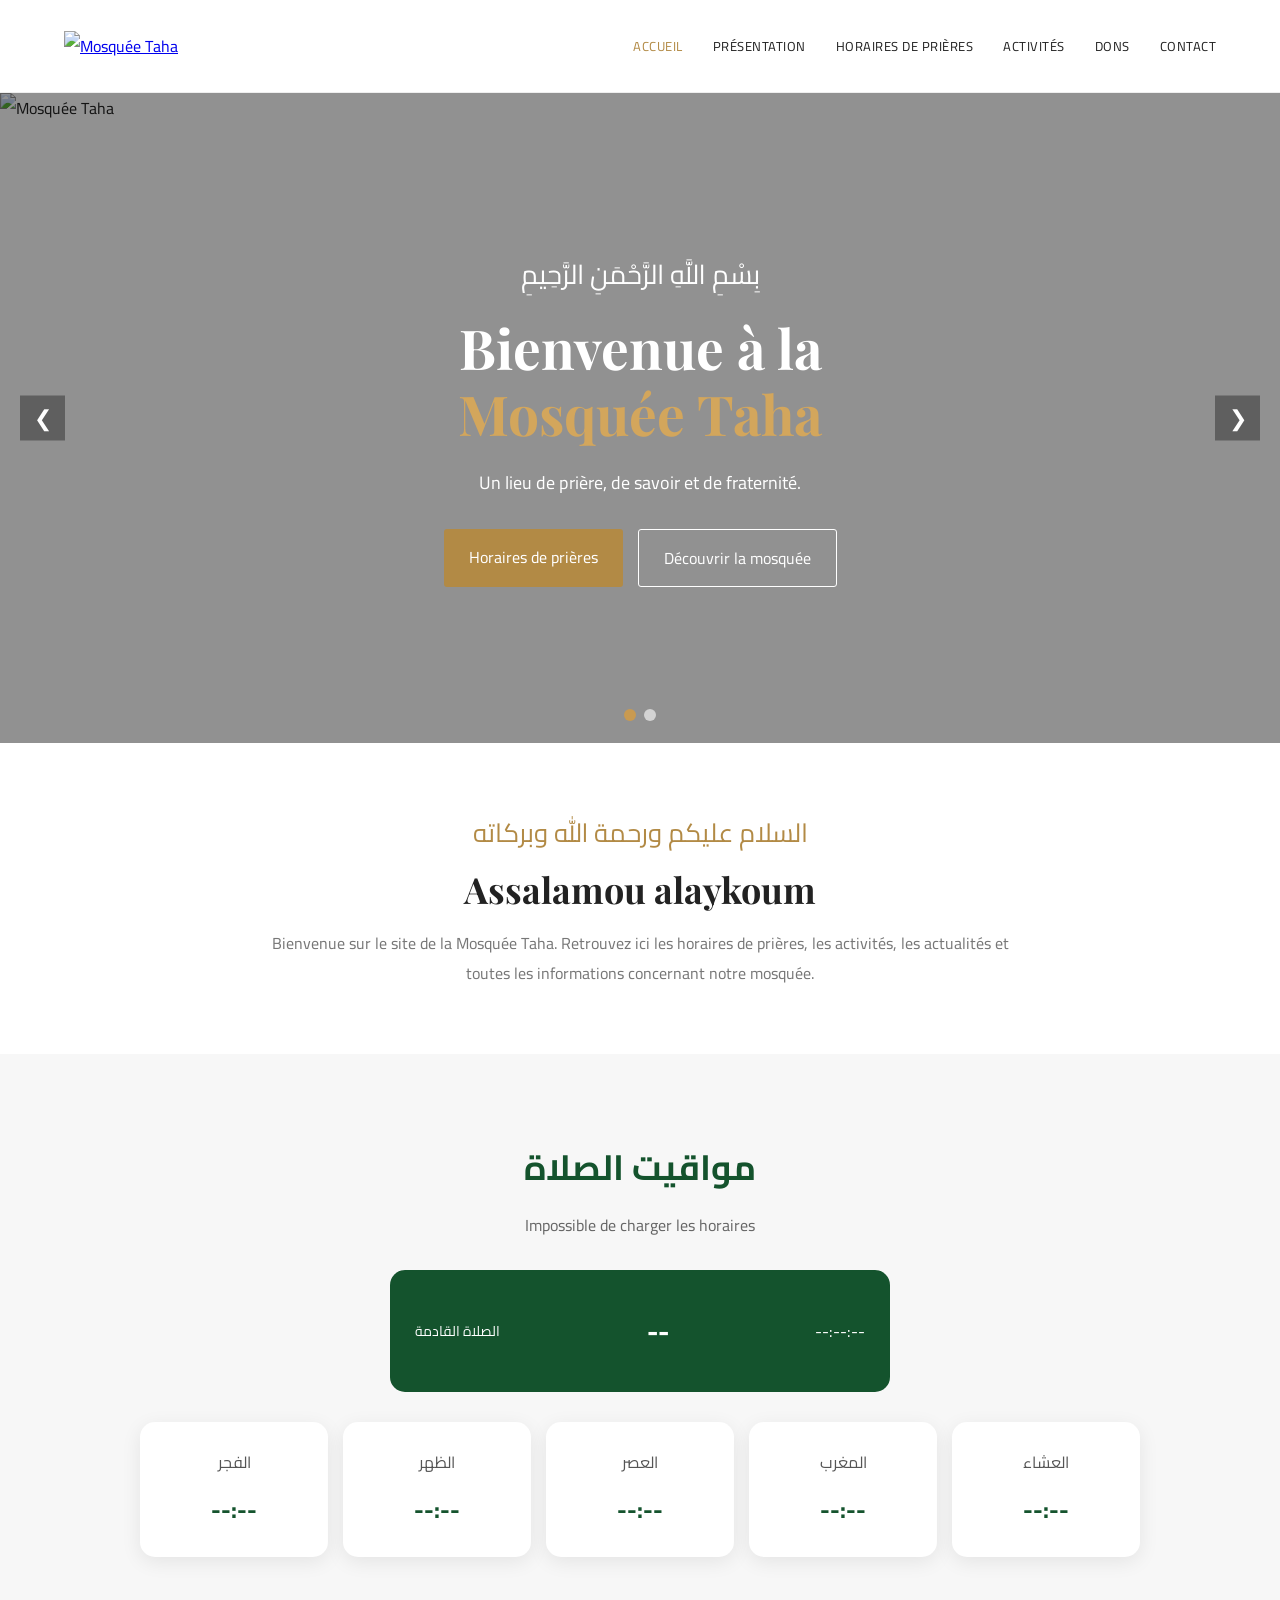
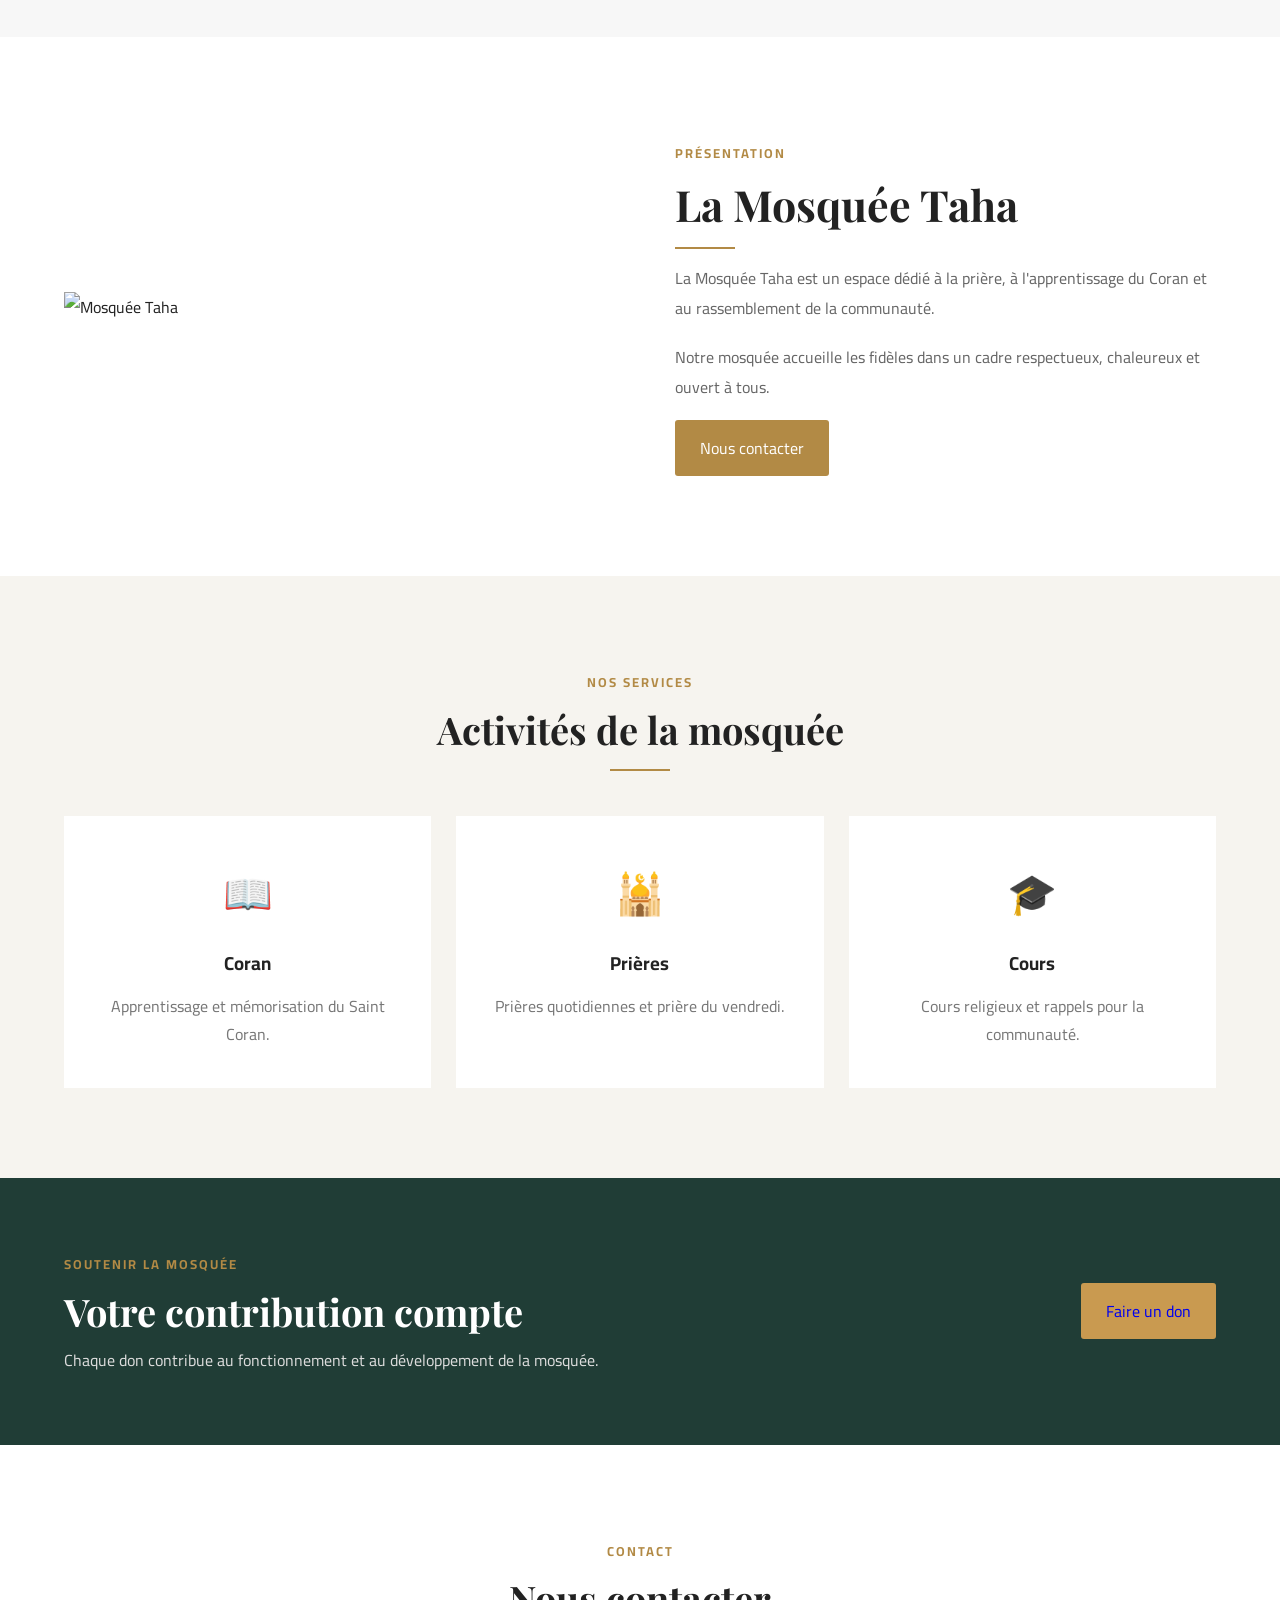
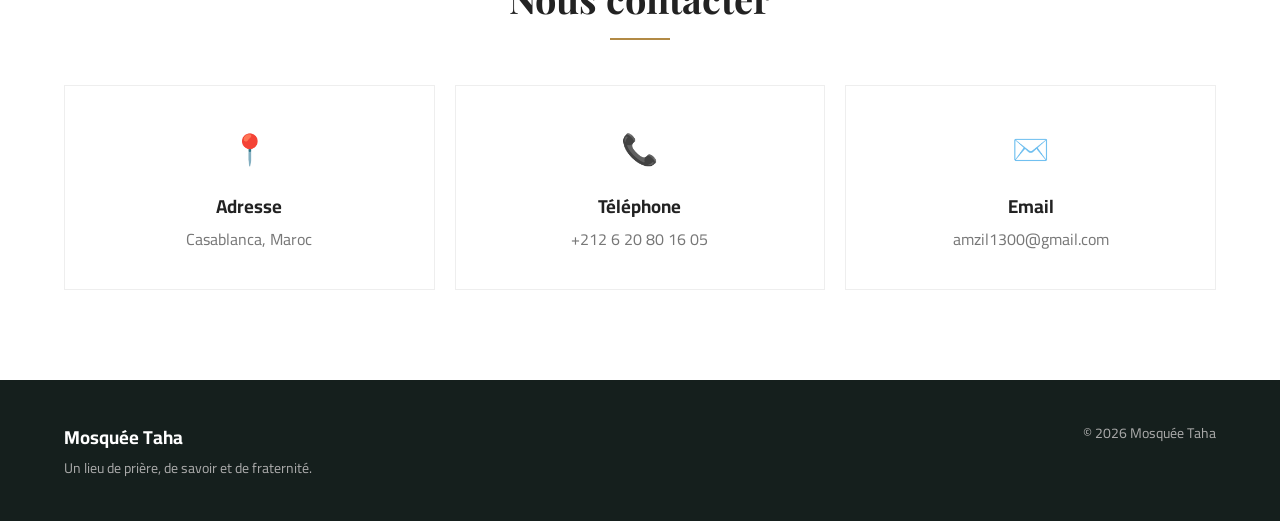
==== index.html @ 57fddae4 "Add files via upload" ====
<!DOCTYPE html>
<html lang="fr">
<head>
    <meta charset="UTF-8">
    <meta name="viewport" content="width=device-width, initial-scale=1.0">

    <title>مـسـجـد طـه | Mosquée Taha</title>

    <link rel="stylesheet" href="style.css">

    <link href="https://fonts.googleapis.com/css2?family=Cairo:wght@400;500;600;700&family=Playfair+Display:wght@500;600;700&display=swap" rel="stylesheet">
</head>

<body>

<!-- ================= HEADER ================= -->

<header class="header">

    <div class="nav-container">

        <a href="#accueil" class="logo">
            <img src="images/logo.png" alt="Mosquée Taha">
        </a>

        <nav class="desktop-menu">
            <a href="#accueil" class="active">ACCUEIL</a>
            <a href="#mosquee">PRÉSENTATION</a>
            <a href="#prayer-times">HORAIRES DE PRIÈRES</a>
            <a href="#activites">ACTIVITÉS</a>
            <a href="#dons">DONS</a>
            <a href="#contact">CONTACT</a>
        </nav>

        <button class="hamburger" id="hamburger">
            ☰
        </button>

    </div>

    <nav class="mobile-menu" id="mobileMenu">
        <a href="#accueil">ACCUEIL</a>
        <a href="#mosquee">PRÉSENTATION</a>
        <a href="#prayer-times">HORAIRES DE PRIÈRES</a>
        <a href="#activites">ACTIVITÉS</a>
        <a href="#dons">DONS</a>
        <a href="#contact">CONTACT</a>
    </nav>

</header>


<!-- ================= SLIDER ================= -->

<section class="slider" id="accueil">

    <div class="slide active">
        <img src="images/mosque1.jpg" alt="Mosquée Taha">

        <div class="slide-overlay"></div>

        <div class="slide-content">

            <p class="bismillah">
                بِسْمِ اللَّهِ الرَّحْمَنِ الرَّحِيمِ
            </p>

            <h1>
                Bienvenue à la<br>
                <span>Mosquée Taha</span>
            </h1>

            <p>
                Un lieu de prière, de savoir et de fraternité.
            </p>

            <div class="buttons">

                <a href="#prayer-times" class="btn gold">
                    Horaires de prières
                </a>

                <a href="#mosquee" class="btn transparent">
                    Découvrir la mosquée
                </a>

            </div>

        </div>
    </div>


    <div class="slide">
        <img src="images/mosque2.jpg" alt="Mosquée Taha">

        <div class="slide-overlay"></div>

        <div class="slide-content">

            <p class="bismillah">
                أَهْلًا وَسَهْلًا وَمَرْحَبًا
            </p>

            <h1>
                Votre mosquée,<br>
                <span>Votre communauté</span>
            </h1>

            <p>
                Ensemble dans la foi, la connaissance et la fraternité.
            </p>

            <div class="buttons">

                <a href="#activites" class="btn gold">
                    Nos activités
                </a>

            </div>

        </div>
    </div>


    <!-- arrows -->

    <button class="slider-arrow prev" id="prev">
        ❮
    </button>

    <button class="slider-arrow next" id="next">
        ❯
    </button>


    <!-- dots -->

    <div class="dots">

        <span class="dot active" data-slide="0"></span>
        <span class="dot" data-slide="1"></span>

    </div>

</section>


<!-- ================= WELCOME ================= -->

<section class="welcome">

    <div class="container">

        <div class="arabic-title">
            السلام عليكم ورحمة الله وبركاته
        </div>

        <h2>
            Assalamou alaykoum
        </h2>

        <p>
            Bienvenue sur le site de la Mosquée Taha.
            Retrouvez ici les horaires de prières, les activités,
            les actualités et toutes les informations concernant notre mosquée.
        </p>

    </div>

</section>


<!-- ================= PRAYER ================= -->

<section id="prayer-times" class="prayer-section">
    <div class="container">

        <h2>مواقيت الصلاة</h2>

        <p id="date">Chargement...</p>
        <p id="hijriDate">Chargement...</p>

        <div class="next-prayer">
            <span>الصلاة القادمة</span>
            <h3 id="nextPrayerName">Chargement...</h3>
            <div id="countdown">--:--:--</div>
        </div>

        <div class="prayer-grid">

            <div class="prayer-card" data-prayer="Fajr">
                <span>الفجر</span>
                <strong id="Fajr">--:--</strong>
            </div>

            <div class="prayer-card" data-prayer="Dhuhr">
                <span>الظهر</span>
                <strong id="Dhuhr">--:--</strong>
            </div>

            <div class="prayer-card" data-prayer="Asr">
                <span>العصر</span>
                <strong id="Asr">--:--</strong>
            </div>

            <div class="prayer-card" data-prayer="Maghrib">
                <span>المغرب</span>
                <strong id="Maghrib">--:--</strong>
            </div>

            <div class="prayer-card" data-prayer="Isha">
                <span>العشاء</span>
                <strong id="Isha">--:--</strong>
            </div>

        </div>

    </div>
</section>


<!-- ================= ABOUT ================= -->

<section class="about" id="mosquee">

    <div class="container about-grid">

        <div class="about-image">

            <img src="images/mosque3.jpg" alt="Mosquée Taha">

        </div>

        <div class="about-text">

            <span>PRÉSENTATION</span>

            <h2>
                La Mosquée Taha
            </h2>

            <div class="gold-line left"></div>

            <p>
                La Mosquée Taha est un espace dédié à la prière,
                à l'apprentissage du Coran et au rassemblement
                de la communauté.
            </p>

            <p>
                Notre mosquée accueille les fidèles dans un cadre
                respectueux, chaleureux et ouvert à tous.
            </p>

            <a href="#contact" class="btn gold">
                Nous contacter
            </a>

        </div>

    </div>

</section>


<!-- ================= ACTIVITIES ================= -->

<section class="activities" id="activites">

    <div class="container">

        <div class="section-title">

            <span>NOS SERVICES</span>

            <h2>Activités de la mosquée</h2>

            <div class="gold-line"></div>

        </div>


        <div class="activity-grid">

            <div class="activity-card">

                <div class="activity-icon">📖</div>

                <h3>Coran</h3>

                <p>
                    Apprentissage et mémorisation du Saint Coran.
                </p>

            </div>


            <div class="activity-card">

                <div class="activity-icon">🕌</div>

                <h3>Prières</h3>

                <p>
                    Prières quotidiennes et prière du vendredi.
                </p>

            </div>


            <div class="activity-card">

                <div class="activity-icon">🎓</div>

                <h3>Cours</h3>

                <p>
                    Cours religieux et rappels pour la communauté.
                </p>

            </div>

        </div>

    </div>

</section>


<!-- ================= DON ================= -->

<section class="don" id="dons">

    <div class="container don-container">

        <div>

            <span>SOUTENIR LA MOSQUÉE</span>

            <h2>
                Votre contribution compte
            </h2>

            <p>
                Chaque don contribue au fonctionnement
                et au développement de la mosquée.
            </p>

        </div>

        <a href="#" class="btn donation">
            Faire un don
        </a>

    </div>

</section>


<!-- ================= CONTACT ================= -->

<section class="contact" id="contact">

    <div class="container">

        <div class="section-title">

            <span>CONTACT</span>

            <h2>Nous contacter</h2>

            <div class="gold-line"></div>

        </div>


        <div class="contact-grid">

            <div class="contact-card">
                <div>📍</div>
                <h3>Adresse</h3>
                <p>Casablanca, Maroc</p>
            </div>

            <div class="contact-card">
                <div>📞</div>
                <h3>Téléphone</h3>
                <p>+212 6 20 80 16 05</p>
            </div>

            <div class="contact-card">
                <div>✉️</div>
                <h3>Email</h3>
                <p>amzil1300@gmail.com</p>
            </div>

        </div>

    </div>

</section>


<!-- ================= FOOTER ================= -->

<footer>

    <div class="container footer">

        <div>

            <h3>Mosquée Taha</h3>

            <p>
                Un lieu de prière, de savoir et de fraternité.
            </p>

        </div>

        <div>

            <p>
                © 2026 Mosquée Taha
            </p>

        </div>

    </div>

</footer>


<script src="script.js"></script>

</body>
</html>
---- style.css ----
* {
    margin: 0;
    padding: 0;
    box-sizing: border-box;
}

html {
    scroll-behavior: smooth;
}

body {
    font-family: "Cairo", sans-serif;
    color: #222;
}

.container {
    width: 90%;
    max-width: 1200px;
    margin: auto;
}


/* ================= HEADER ================= */

.header {
    position: sticky;
    top: 0;
    z-index: 9999;
    background: white;
    border-bottom: 1px solid #eee;
}

.nav-container {
    height: 92px;
    width: 90%;
    max-width: 1200px;
    margin: auto;

    display: flex;
    align-items: center;
    justify-content: space-between;
}

.logo img {
    width: 165px;
}

.desktop-menu {
    display: flex;
    gap: 30px;
}

.desktop-menu a {
    text-decoration: none;
    color: #222;
    font-size: 13px;
    letter-spacing: .5px;
    transition: .3s;
}

.desktop-menu a:hover,
.desktop-menu a.active {
    color: #b28a45;
}

.hamburger {
    display: none;
    border: none;
    background: none;
    font-size: 27px;
    cursor: pointer;
}

.mobile-menu {
    display: none;
}


/* ================= SLIDER ================= */

.slider {
    position: relative;
    height: 650px;
    overflow: hidden;
}

.slide {
    position: absolute;
    inset: 0;
    opacity: 0;
    transition: opacity 1s ease;
}

.slide.active {
    opacity: 1;
}

.slide img {
    width: 100%;
    height: 100%;
    object-fit: cover;
}

.slide-overlay {
    position: absolute;
    inset: 0;
    background: rgba(0,0,0,.43);
}

.slide-content {
    position: absolute;
    top: 50%;
    left: 50%;
    transform: translate(-50%,-50%);

    width: 90%;
    max-width: 850px;

    text-align: center;
    color: white;
}

.bismillah {
    font-size: 27px;
    margin-bottom: 15px;
}

.slide-content h1 {
    font-family: "Playfair Display", serif;
    font-size: 55px;
    line-height: 1.2;
}

.slide-content h1 span {
    color: #d3a65c;
}

.slide-content > p:not(.bismillah) {
    margin-top: 20px;
    font-size: 18px;
}

.buttons {
    margin-top: 30px;
    display: flex;
    justify-content: center;
    gap: 15px;
}

.btn {
    display: inline-block;
    padding: 13px 25px;
    text-decoration: none;
    border-radius: 3px;
    transition: .3s;
}

.gold {
    background: #b28a45;
    color: white;
}

.gold:hover {
    background: #8f6c32;
}

.transparent {
    border: 1px solid white;
    color: white;
}

.transparent:hover {
    background: white;
    color: #222;
}


/* ARROWS */

.slider-arrow {
    position: absolute;
    top: 50%;

    transform: translateY(-50%);

    width: 45px;
    height: 45px;

    border: none;

    background: rgba(0,0,0,.35);
    color: white;

    font-size: 22px;

    cursor: pointer;

    z-index: 10;
}

.prev {
    left: 20px;
}

.next {
    right: 20px;
}


/* DOTS */

.dots {
    position: absolute;
    bottom: 22px;
    left: 50%;
    transform: translateX(-50%);

    display: flex;
    gap: 8px;

    z-index: 20;
}

.dot {
    width: 12px;
    height: 12px;

    border-radius: 50%;

    background: rgba(255,255,255,.6);

    cursor: pointer;
}

.dot.active {
    background: #c99a50;
}


/* ================= WELCOME ================= */

.welcome {
    padding: 65px 20px;
    text-align: center;
}

.arabic-title {
    color: #b28a45;
    font-size: 26px;
}

.welcome h2 {
    font-family: "Playfair Display", serif;
    font-size: 36px;
    margin: 8px 0 15px;
}

.welcome p:last-child {
    max-width: 750px;
    margin: auto;
    color: #777;
    line-height: 1.9;
}


/* ================= TITLES ================= */

.section-title {
    text-align: center;
    margin-bottom: 45px;
}

.section-title span,
.about-text > span,
.don span {
    color: #b28a45;
    font-size: 13px;
    letter-spacing: 2px;
    font-weight: bold;
}

.section-title h2 {
    font-family: "Playfair Display", serif;
    font-size: 38px;
    margin: 8px 0;
}

.gold-line {
    width: 60px;
    height: 2px;
    background: #b28a45;
    margin: 14px auto;
}

.gold-line.left {
    margin-left: 0;
}

.section-title p {
    color: #888;
}


/* ================= PRAYERS ================= */

.prayers {
    padding: 85px 0;
    background: #f6f4ef;
}

.prayer-grid {
    display: grid;
    grid-template-columns: repeat(5,1fr);
    gap: 15px;
}

.prayer-card {
    background: white;
    padding: 30px 15px;
    text-align: center;
    border-radius: 4px;

    box-shadow: 0 5px 25px rgba(0,0,0,.05);

    transition: .3s;
}

.prayer-card:hover {
    transform: translateY(-7px);
}

.icon {
    font-size: 28px;
    margin-bottom: 10px;
}

.prayer-card h3 {
    margin-bottom: 8px;
}

.prayer-card strong {
    font-size: 25px;
    color: #b28a45;
}

.jumua {
    margin-top: 25px;

    background: #203d36;
    color: white;

    padding: 20px 30px;

    display: flex;
    align-items: center;
    justify-content: center;

    gap: 20px;

    border-radius: 4px;
}

.jumua span {
    font-size: 28px;
}

.jumua h3 {
    color: #d3a65c;
}

.jumua p {
    color: #ddd;
    font-size: 13px;
}

.jumua strong {
    font-size: 23px;
}


/* ================= ABOUT ================= */

.about {
    padding: 100px 0;
}

.about-grid {
    display: grid;
    grid-template-columns: 1fr 1fr;
    gap: 70px;
    align-items: center;
}

.about-image img {
    width: 100%;
    height: 450px;
    object-fit: cover;
}

.about-text h2 {
    font-family: "Playfair Display", serif;
    font-size: 43px;
    margin: 8px 0;
}

.about-text p {
    color: #666;
    line-height: 1.9;
    margin-bottom: 18px;
}


/* ================= ACTIVITIES ================= */

.activities {
    padding: 90px 0;
    background: #f6f4ef;
}

.activity-grid {
    display: grid;
    grid-template-columns: repeat(3,1fr);
    gap: 25px;
}

.activity-card {
    background: white;
    text-align: center;
    padding: 40px 25px;
    transition: .3s;
}

.activity-card:hover {
    transform: translateY(-7px);
}

.activity-icon {
    font-size: 40px;
    margin-bottom: 15px;
}

.activity-card h3 {
    margin-bottom: 12px;
}

.activity-card p {
    color: #777;
    line-height: 1.7;
}


/* ================= DON ================= */

.don {
    padding: 70px 0;
    background: #203d36;
    color: white;
}

.don-container {
    display: flex;
    justify-content: space-between;
    align-items: center;
    gap: 30px;
}

.don h2 {
    font-family: "Playfair Display", serif;
    font-size: 38px;
    margin: 8px 0;
}

.don p {
    color: #ddd;
}

.donation {
    background: #c99a50;
    white-space: nowrap;
}


/* ================= CONTACT ================= */

.contact {
    padding: 90px 0;
}

.contact-grid {
    display: grid;
    grid-template-columns: repeat(3,1fr);
    gap: 20px;
}

.contact-card {
    text-align: center;
    border: 1px solid #eee;
    padding: 35px;
}

.contact-card > div {
    font-size: 30px;
    margin-bottom: 12px;
}

.contact-card p {
    color: #777;
}


/* ================= FOOTER ================= */

footer {
    background: #151f1d;
    color: white;
    padding: 40px 0;
}

.footer {
    display: flex;
    justify-content: space-between;
}

footer p {
    color: #aaa;
    font-size: 14px;
}


/* ================= MOBILE ================= */

@media(max-width:900px) {

    .desktop-menu {
        display: none;
    }

    .hamburger {
        display: block;
    }

    .mobile-menu.show {
        display: flex;
        flex-direction: column;
        padding: 10px 5%;
    }

    .mobile-menu a {
        padding: 12px 0;
        text-decoration: none;
        color: #333;
        border-bottom: 1px solid #eee;
    }

    .slider {
        height: 560px;
    }

    .slide-content h1 {
        font-size: 40px;
    }

    .prayer-grid {
        grid-template-columns: repeat(2,1fr);
    }

    .about-grid {
        grid-template-columns: 1fr;
    }

    .activity-grid {
        grid-template-columns: 1fr;
    }

    .contact-grid {
        grid-template-columns: 1fr;
    }

    .don-container {
        flex-direction: column;
        text-align: center;
    }

    .footer {
        flex-direction: column;
        text-align: center;
        gap: 20px;
    }
}


@media(max-width:500px) {

    .nav-container {
        height: 75px;
    }

    .logo img {
        width: 125px;
    }

    .slider {
        height: 500px;
    }

    .slide-content h1 {
        font-size: 31px;
    }

    .bismillah {
        font-size: 20px;
    }

    .buttons {
        flex-direction: column;
    }

    .prayer-grid {
        grid-template-columns: 1fr;
    }

    .jumua {
        flex-direction: column;
        text-align: center;
    }
}
/* ================= NEXT PRAYER ================= */

.next-prayer {
    max-width: 850px;
    margin: 0 auto 30px;

    padding: 25px 35px;

    background: #203d36;
    color: white;

    display: flex;
    align-items: center;
    justify-content: space-between;

    border-radius: 5px;
}

.next-prayer small {
    color: #d3a65c;
    letter-spacing: 2px;
}

.next-prayer h2 {
    margin-top: 5px;
    font-family: "Playfair Display", serif;
}

.countdown {
    font-size: 32px;
    font-weight: bold;
    color: #d3a65c;
    min-width: 150px;
    text-align: right;
}

.hijri {
    margin-top: 5px;
    color: #b28a45 !important;
}


/* PRIÈRE ACTUELLE */

.prayer-card.next {
    border: 2px solid #b28a45;
    transform: translateY(-5px);
}
.prayer-section {
    padding: 80px 20px;
    background: #f7f7f7;
    text-align: center;
}

.prayer-section h2 {
    color: #14532d;
    font-size: 35px;
    margin-bottom: 10px;
}

#date,
#hijriDate {
    color: #666;
    margin: 5px;
}

.next-prayer {
    max-width: 500px;
    margin: 30px auto;
    padding: 25px;
    background: #14532d;
    color: white;
    border-radius: 15px;
}

.next-prayer span {
    font-size: 14px;
}

.next-prayer h3 {
    font-size: 28px;
    margin: 10px;
}

.countdown {
    font-size: 32px;
    font-weight: bold;
}

.prayer-grid {
    display: grid;
    grid-template-columns: repeat(5, 1fr);
    gap: 15px;
    max-width: 1000px;
    margin: auto;
}

.prayer-card {
    background: white;
    padding: 25px 15px;
    border-radius: 15px;
    box-shadow: 0 5px 20px rgba(0,0,0,0.08);
    transition: 0.3s;
}

.prayer-card span {
    display: block;
    color: #555;
    margin-bottom: 10px;
}

.prayer-card strong {
    font-size: 24px;
    color: #14532d;
}

.prayer-card.next {
    background: #d4af37;
    transform: translateY(-5px);
}

.prayer-card.next strong,
.prayer-card.next span {
    color: white;
}

@media (max-width: 700px) {

    .prayer-grid {
        grid-template-columns: repeat(2, 1fr);
    }

}
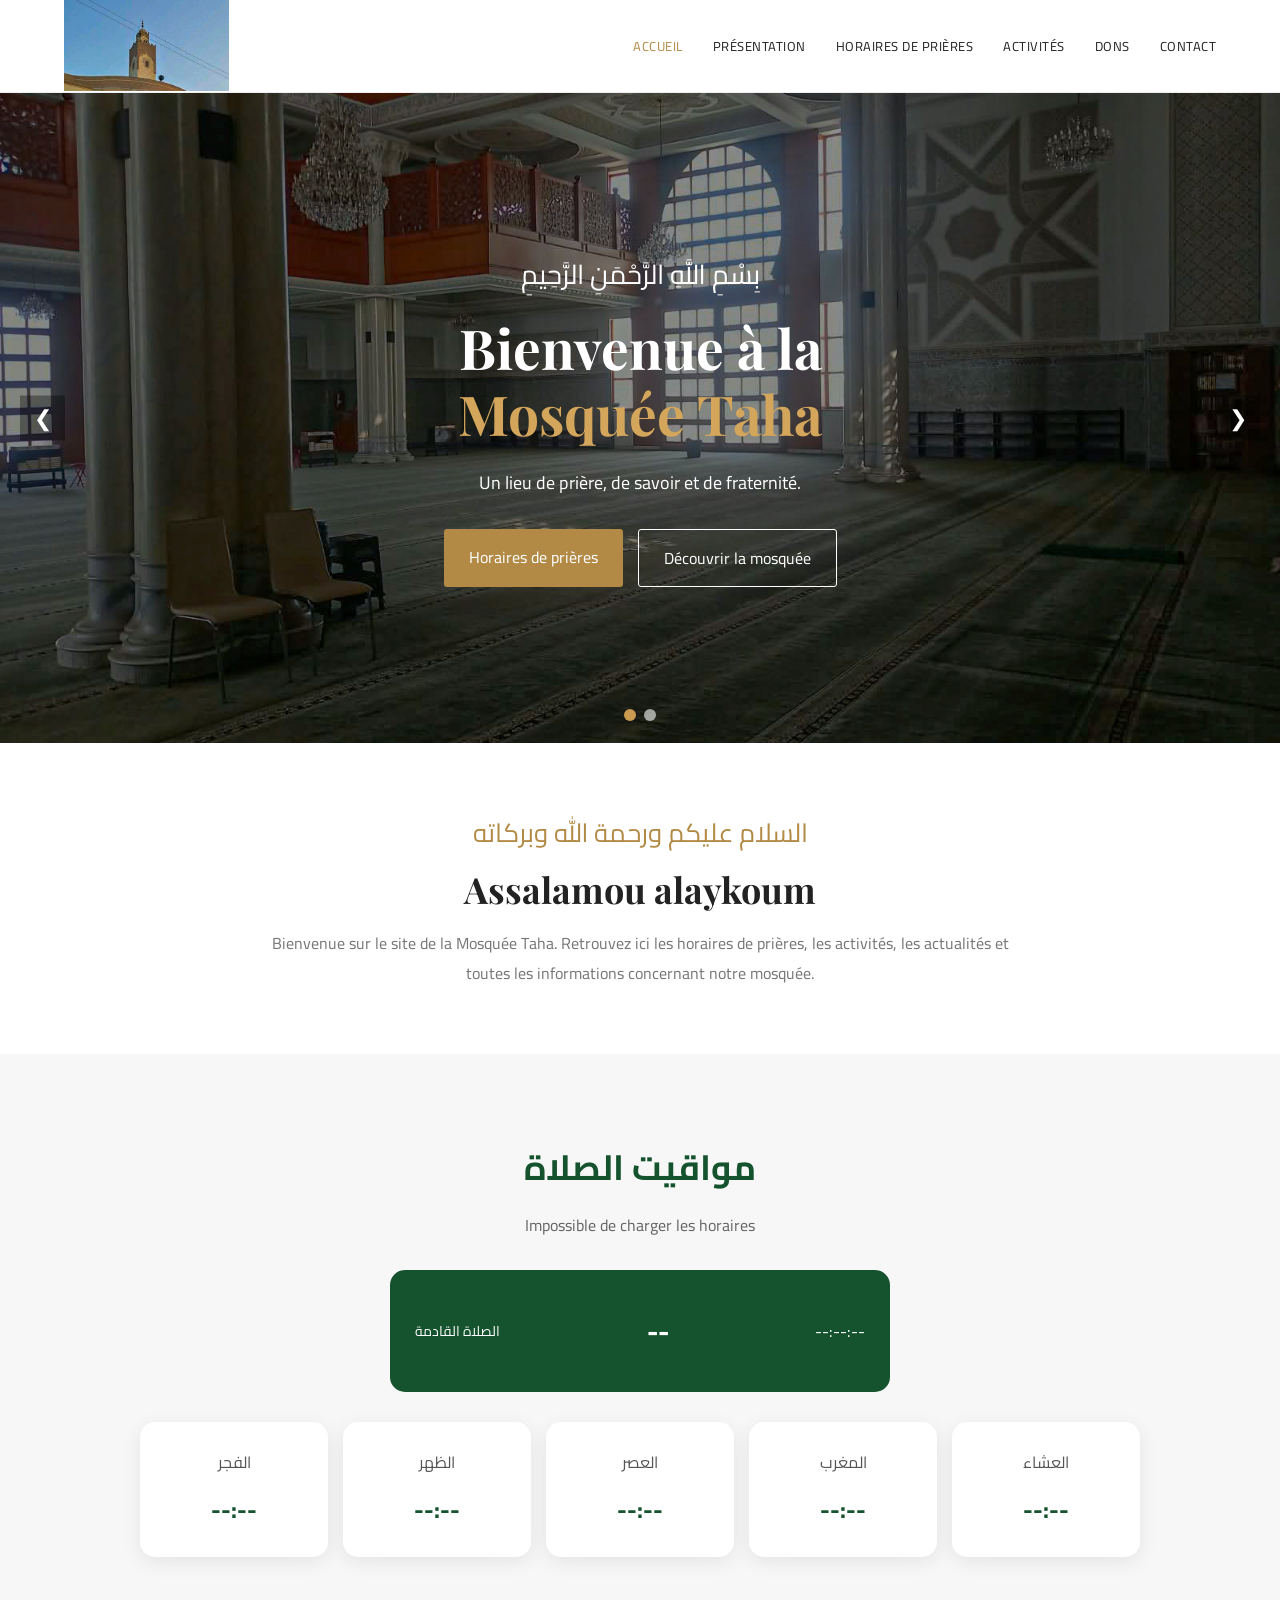
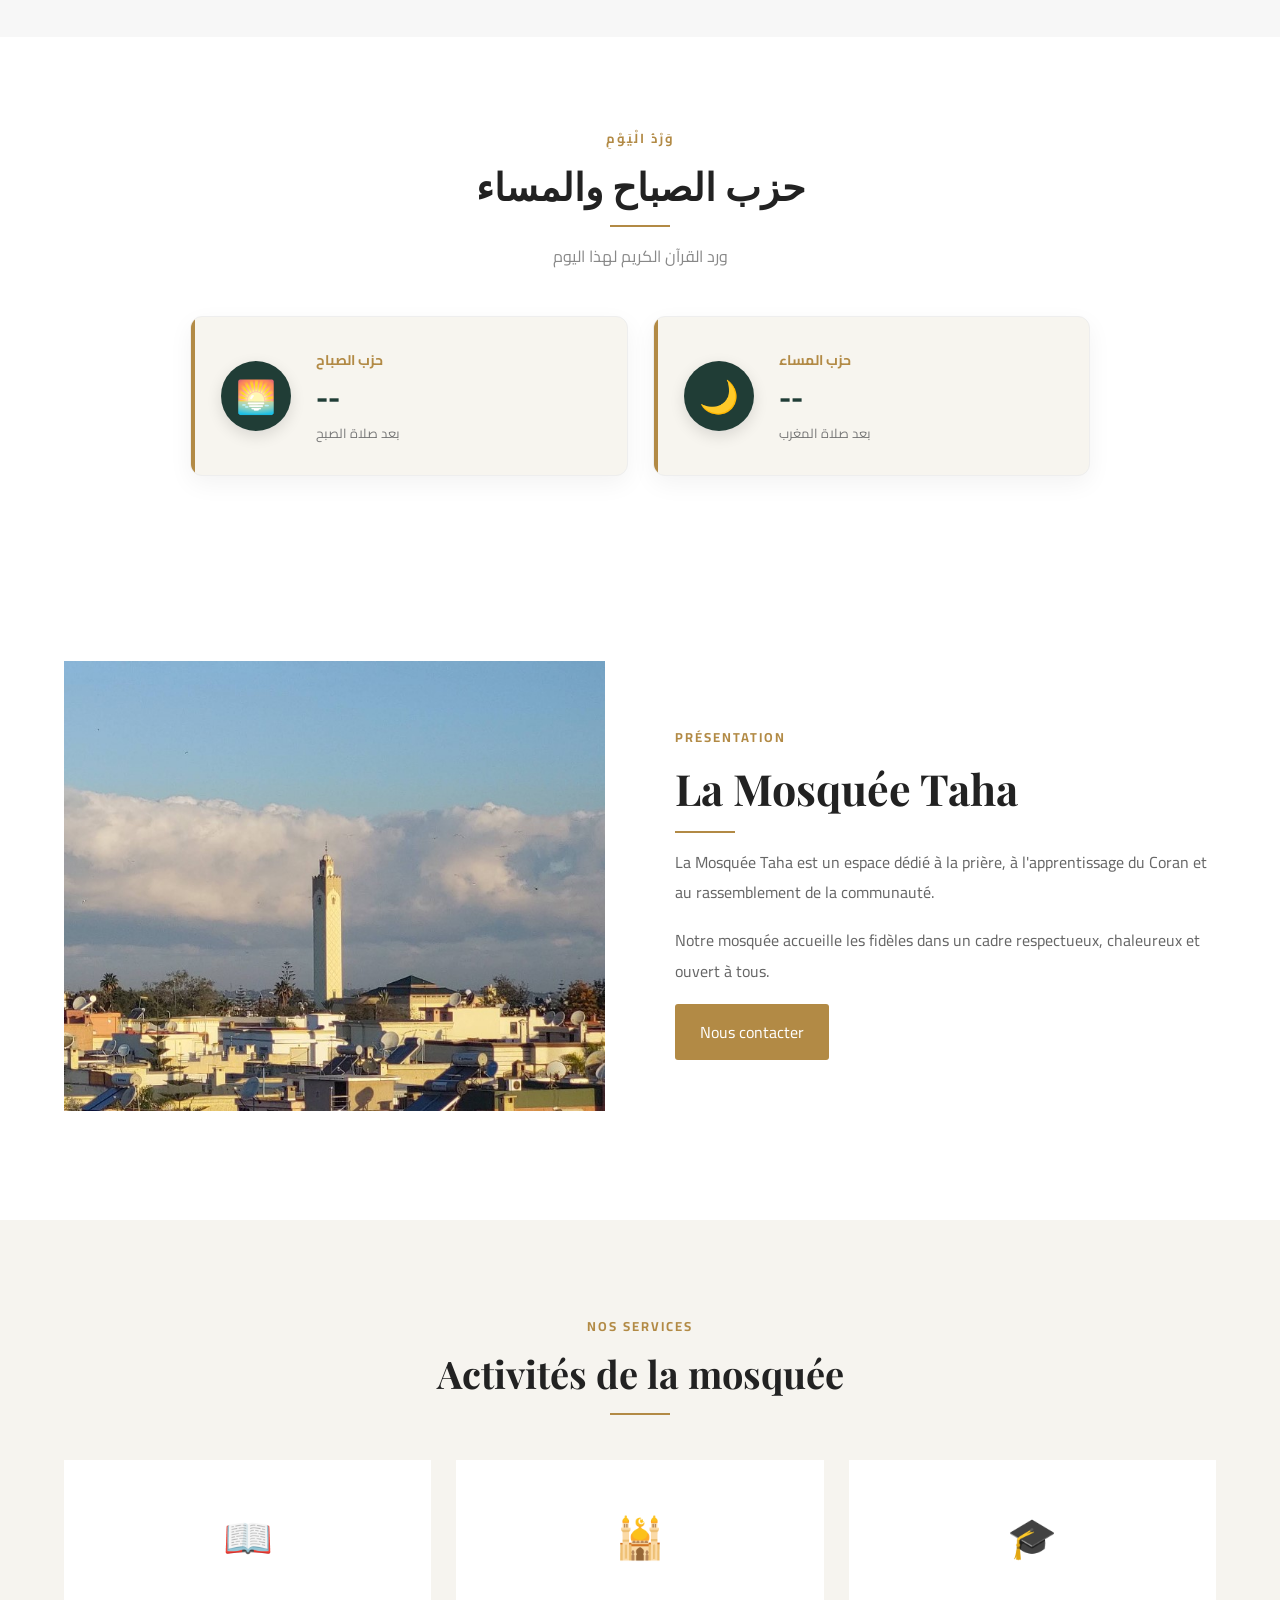
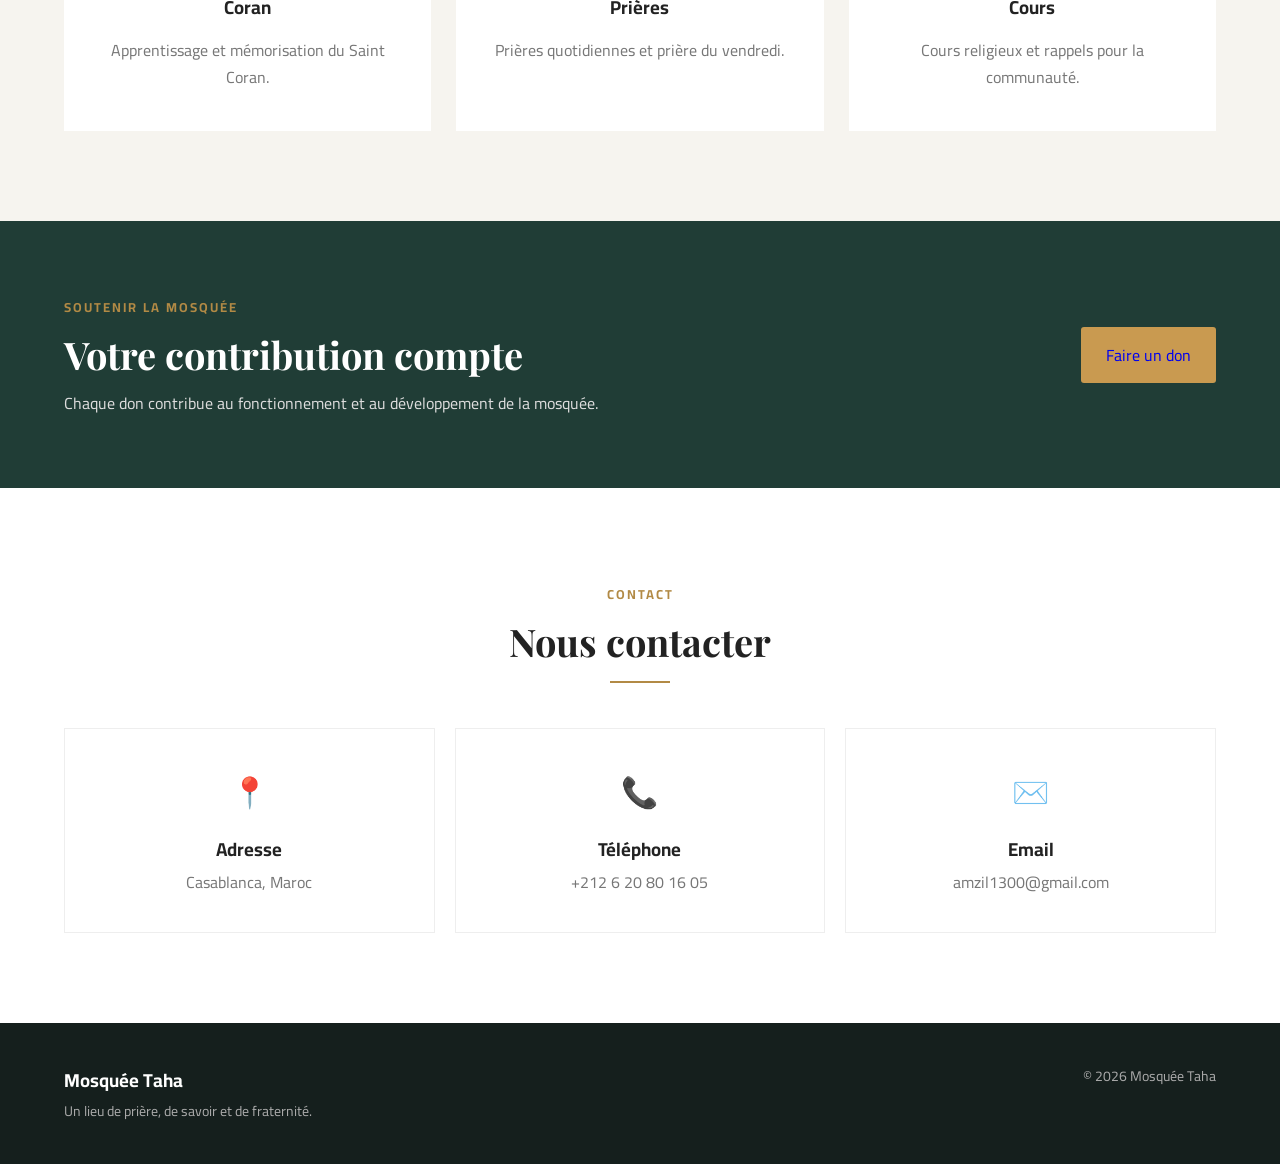
==== commit 3cfec476: "Add files via upload" ====
--- a/index.html
+++ b/index.html
@@ -26,7 +26,7 @@
         <nav class="desktop-menu">
             <a href="#accueil" class="active">ACCUEIL</a>
             <a href="#mosquee">PRÉSENTATION</a>
-            <a href="#prayer-times">HORAIRES DE PRIÈRES</a>
+            <a href="prieres.html">HORAIRES DE PRIÈRES</a>
             <a href="#activites">ACTIVITÉS</a>
             <a href="#dons">DONS</a>
             <a href="#contact">CONTACT</a>
@@ -41,7 +41,7 @@
     <nav class="mobile-menu" id="mobileMenu">
         <a href="#accueil">ACCUEIL</a>
         <a href="#mosquee">PRÉSENTATION</a>
-        <a href="#prayer-times">HORAIRES DE PRIÈRES</a>
+        <a href="prieres.html">HORAIRES DE PRIÈRES</a>
         <a href="#activites">ACTIVITÉS</a>
         <a href="#dons">DONS</a>
         <a href="#contact">CONTACT</a>
@@ -76,9 +76,9 @@
 
             <div class="buttons">
 
-                <a href="#prayer-times" class="btn gold">
-                    Horaires de prières
-                </a>
+                <a href="prieres.html" class="btn gold">
+    Horaires de prières
+</a>
 
                 <a href="#mosquee" class="btn transparent">
                     Découvrir la mosquée
@@ -218,6 +218,88 @@
     </div>
 </section>
 
+<!-- ================= HIZB ================= -->
+
+<section class="hizb-section">
+
+    <div class="container">
+
+        <div class="section-title">
+
+            <span>وَرْدُ الْيَوْمِ</span>
+
+            <h2>حزب الصباح والمساء</h2>
+
+            <div class="gold-line"></div>
+
+            <p>
+                ورد القرآن الكريم لهذا اليوم
+            </p>
+
+        </div>
+
+
+        <div class="hizb-grid">
+
+            <!-- حزب الصباح -->
+
+            <div class="hizb-card">
+
+                <div class="hizb-icon">
+                    🌅
+                </div>
+
+                <div class="hizb-content">
+
+                    <span class="hizb-label">
+                        حزب الصباح
+                    </span>
+
+                    <strong id="hizbSbah">
+                        --
+                    </strong>
+
+                    <p>
+                        بعد صلاة الصبح
+                    </p>
+
+                </div>
+
+            </div>
+
+
+            <!-- حزب المساء -->
+
+            <div class="hizb-card">
+
+                <div class="hizb-icon">
+                    🌙
+                </div>
+
+                <div class="hizb-content">
+
+                    <span class="hizb-label">
+                        حزب المساء
+                    </span>
+
+                    <strong id="hizbMassae">
+                        --
+                    </strong>
+
+                    <p>
+                        بعد صلاة المغرب
+                    </p>
+
+                </div>
+
+            </div>
+
+        </div>
+
+    </div>
+
+</section>
+
 
 <!-- ================= ABOUT ================= -->
 
--- a/style.css
+++ b/style.css
@@ -756,4 +756,192 @@
         grid-template-columns: repeat(2, 1fr);
     }
 
-}+}
+/* ==========================================
+   HIZB SABAH / MASSAE
+========================================== */
+
+.hizb-section {
+    padding: 85px 0;
+    background: #ffffff;
+}
+
+
+.hizb-grid {
+    max-width: 900px;
+    margin: 0 auto;
+
+    display: grid;
+    grid-template-columns: repeat(2, 1fr);
+
+    gap: 25px;
+}
+
+
+.hizb-card {
+    position: relative;
+
+    background: #f7f5ef;
+
+    border: 1px solid #eee;
+
+    border-radius: 12px;
+
+    padding: 30px;
+
+    display: flex;
+    align-items: center;
+
+    gap: 25px;
+
+    overflow: hidden;
+
+    transition: .3s ease;
+
+    box-shadow: 0 8px 25px rgba(0,0,0,.05);
+}
+
+
+.hizb-card::before {
+    content: "";
+
+    position: absolute;
+
+    left: 0;
+    top: 0;
+    bottom: 0;
+
+    width: 4px;
+
+    background: #b28a45;
+}
+
+
+.hizb-card:hover {
+    transform: translateY(-6px);
+
+    box-shadow: 0 15px 35px rgba(0,0,0,.09);
+}
+
+
+/* ICON */
+
+.hizb-icon {
+    width: 70px;
+    height: 70px;
+
+    flex-shrink: 0;
+
+    display: flex;
+    align-items: center;
+    justify-content: center;
+
+    background: #203d36;
+
+    border-radius: 50%;
+
+    font-size: 32px;
+
+    box-shadow: 0 5px 15px rgba(0,0,0,.12);
+}
+
+
+
+.hizb-content {
+    display: flex;
+    flex-direction: column;
+
+    align-items: flex-start;
+}
+
+
+.hizb-label {
+    color: #b28a45;
+
+    font-size: 14px;
+
+    font-weight: bold;
+
+    margin-bottom: 3px;
+}
+
+
+.hizb-content strong {
+    font-family: "Cairo", sans-serif;
+
+    font-size: 30px;
+
+    color: #203d36;
+
+    line-height: 1.4;
+}
+
+
+.hizb-content p {
+    margin-top: 3px;
+
+    color: #777;
+
+    font-size: 13px;
+}
+
+
+/* ==========================================
+   MOBILE
+========================================== */
+
+@media (max-width: 700px) {
+
+    .hizb-section {
+        padding: 65px 15px;
+    }
+
+
+    .hizb-grid {
+        grid-template-columns: 1fr;
+
+        gap: 18px;
+    }
+
+
+    .hizb-card {
+        padding: 25px 20px;
+
+        gap: 20px;
+    }
+
+
+    .hizb-icon {
+        width: 60px;
+        height: 60px;
+
+        font-size: 27px;
+    }
+
+
+    .hizb-content strong {
+        font-size: 27px;
+    }
+
+}
+
+/* ================= FIX HERO BUTTONS ================= */
+
+.slide-content {
+    z-index: 5;
+}
+
+.buttons {
+    position: relative;
+    z-index: 50;
+}
+
+.buttons .btn {
+    position: relative;
+    z-index: 51;
+    cursor: pointer;
+    pointer-events: auto;
+}
+
+
+
